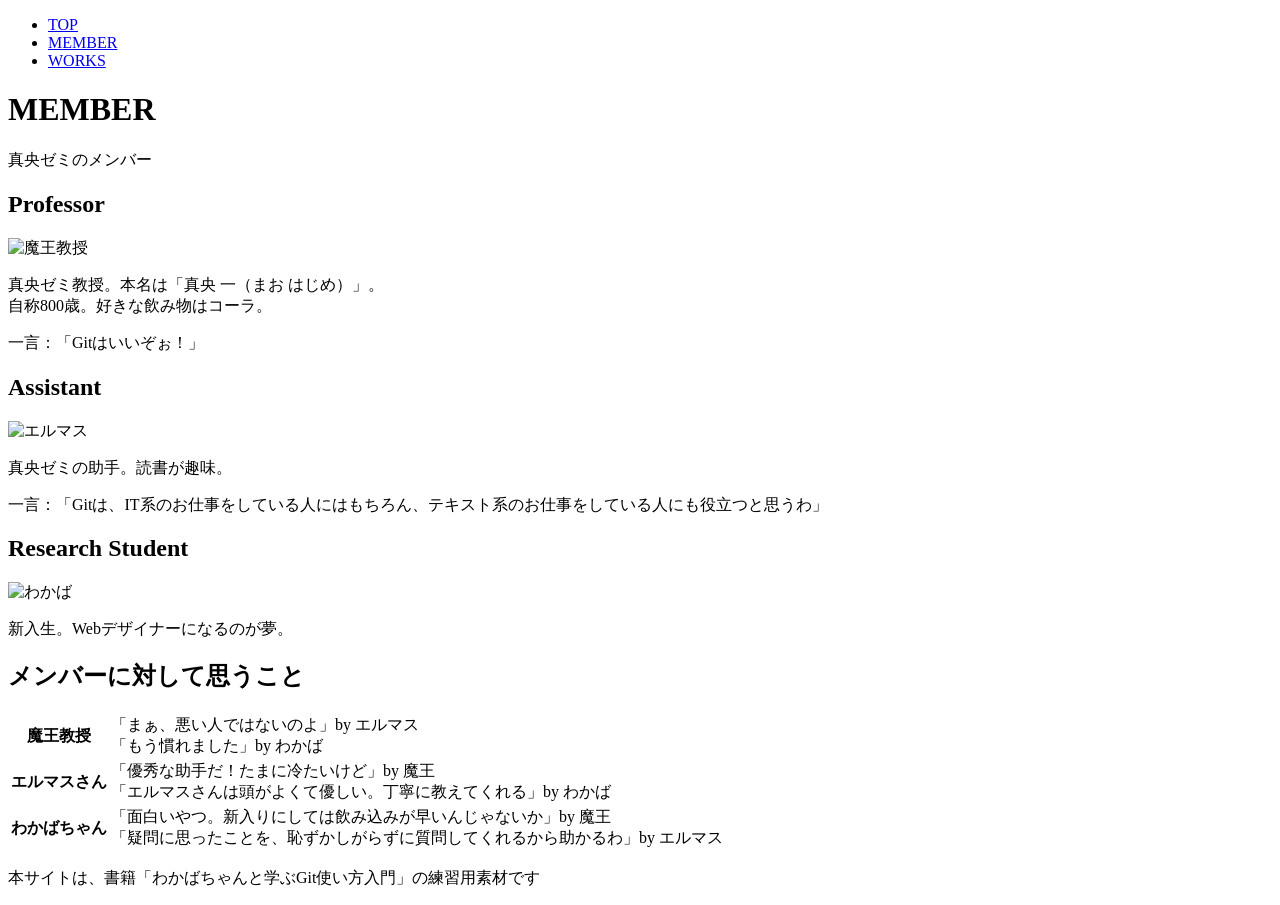
==== member.html @ 296b41b6 "わかばのプロフィールを追加" ====
<!DOCTYPE html>
<html lang="ja">
<head>
  <meta charset="utf-8">
  <title>メンバー |真央ゼミ C＆R大学</title>
  <meta name="keywords" content="メンバー,プロフィール,真央ゼミ">
  <meta name="description" content="真央ゼミのメンバーのプロフィール一覧です。">
  <link rel="stylesheet" href="css/common.css">
  <link href="https://fonts.googleapis.com/css?family=Montserrat" rel="stylesheet">
</head>

<body>
  <header>
    <nav>
      <ul>
        <li><a href="index.html">TOP</a></li>
        <li><a href="member.html">MEMBER</a></li>
        <li><a href="works.html">WORKS</a></li>
      </ul>
	</nav>
    <h1>MEMBER</h1>
    <p>真央ゼミのメンバー</p>
  </header>

  <main>

    <div class="row">
      <div class="col harf">
        <h2>Professor</h2>
        <img src="images/icon_mao.jpg" alt="魔王教授">
        <p>真央ゼミ教授。本名は「真央 一（まお はじめ）」。<br>自称800歳。好きな飲み物はコーラ。</p>
        <p>一言：「Gitはいいぞぉ！」</p>
      </div>
      <div class="col harf">
        <h2>Assistant</h2>
        <img src="images/icon_elmas.jpg" alt="エルマス">
        <p>真央ゼミの助手。読書が趣味。</p>
        <p>一言：「Gitは、IT系のお仕事をしている人にはもちろん、テキスト系のお仕事をしている人にも役立つと思うわ」</p>
      </div>
    </div>
    <div class="row">
      <div class="col harf">
        <h2>Research Student</h2>
        <img src="images/icon_wakaba.jpg" alt="わかば">
        <p>新入生。Webデザイナーになるのが夢。</p>
      </div>
    </div>

    <div class="row">
      <h2>メンバーに対して思うこと</h2>
      <table>
        <tbody>
          <tr>
            <th>魔王教授</th>
            <td>「まぁ、悪い人ではないのよ」by エルマス<br>「もう慣れました」by わかば</td>
          </tr>
          <tr>
            <th>エルマスさん</th>
            <td>「優秀な助手だ！たまに冷たいけど」by 魔王<br>「エルマスさんは頭がよくて優しい。丁寧に教えてくれる」by わかば</td>
          </tr>
          <tr>
            <th>わかばちゃん</th>
            <td>「面白いやつ。新入りにしては飲み込みが早いんじゃないか」by 魔王<br>「疑問に思ったことを、恥ずかしがらずに質問してくれるから助かるわ」by エルマス</td>
          </tr> 
        </tbody>
      </table>
    </div>
  </main>
  <footer>
    <p>本サイトは、書籍「わかばちゃんと学ぶGit使い方入門」の練習用素材です</p>
  </footer>
</body>
</html>
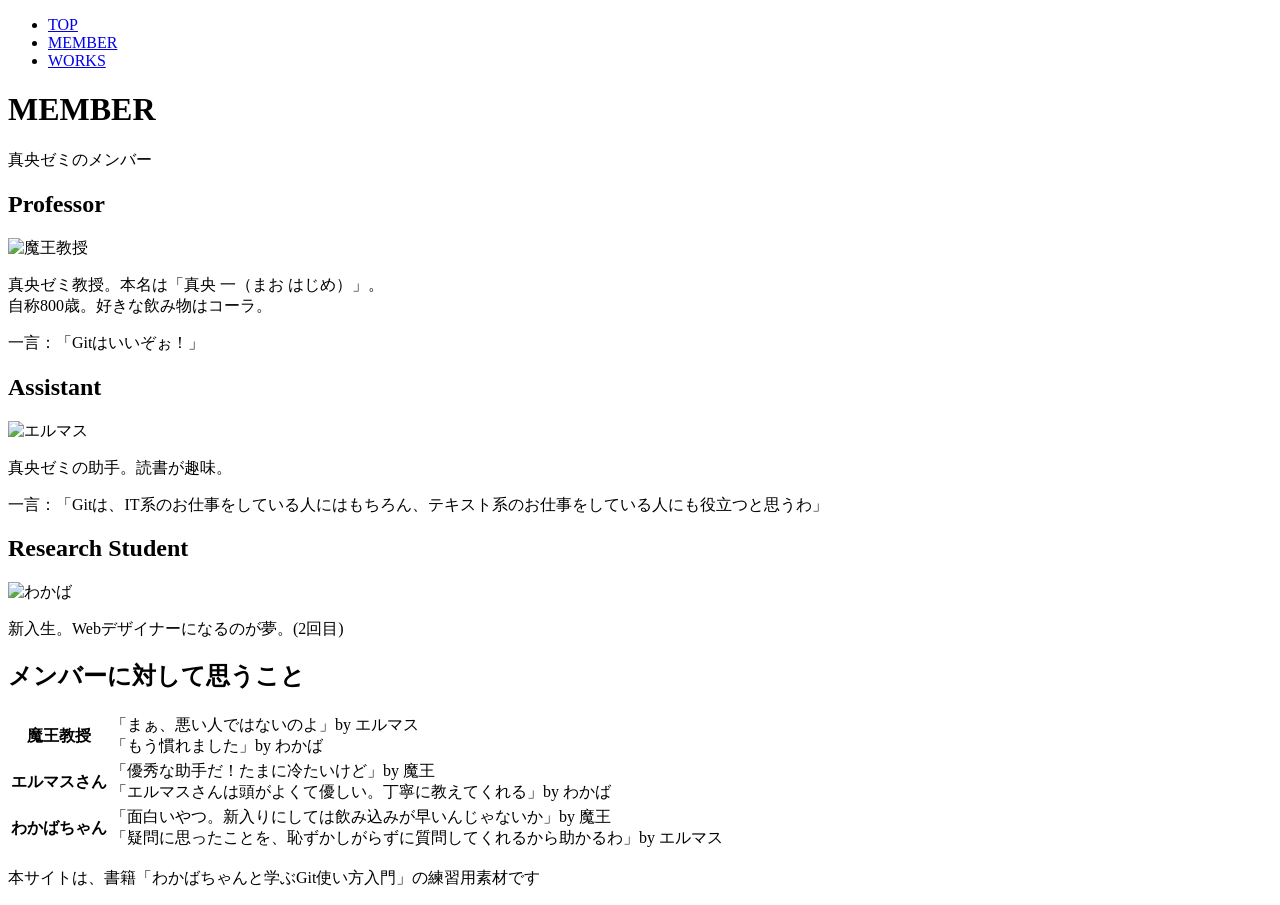
==== commit 1dab962f: "わかばのプロフィールを追加(2回目)" ====
--- a/member.html
+++ b/member.html
@@ -1,73 +1,92 @@
-<!DOCTYPE html>
+<!doctype html>
 <html lang="ja">
-<head>
-  <meta charset="utf-8">
-  <title>メンバー |真央ゼミ C＆R大学</title>
-  <meta name="keywords" content="メンバー,プロフィール,真央ゼミ">
-  <meta name="description" content="真央ゼミのメンバーのプロフィール一覧です。">
-  <link rel="stylesheet" href="css/common.css">
-  <link href="https://fonts.googleapis.com/css?family=Montserrat" rel="stylesheet">
-</head>
+  <head>
+    <meta charset="utf-8" />
+    <title>メンバー |真央ゼミ C＆R大学</title>
+    <meta name="keywords" content="メンバー,プロフィール,真央ゼミ" />
+    <meta
+      name="description"
+      content="真央ゼミのメンバーのプロフィール一覧です。"
+    />
+    <link rel="stylesheet" href="css/common.css" />
+    <link
+      href="https://fonts.googleapis.com/css?family=Montserrat"
+      rel="stylesheet"
+    />
+  </head>
 
-<body>
-  <header>
-    <nav>
-      <ul>
-        <li><a href="index.html">TOP</a></li>
-        <li><a href="member.html">MEMBER</a></li>
-        <li><a href="works.html">WORKS</a></li>
-      </ul>
-	</nav>
-    <h1>MEMBER</h1>
-    <p>真央ゼミのメンバー</p>
-  </header>
+  <body>
+    <header>
+      <nav>
+        <ul>
+          <li><a href="index.html">TOP</a></li>
+          <li><a href="member.html">MEMBER</a></li>
+          <li><a href="works.html">WORKS</a></li>
+        </ul>
+      </nav>
+      <h1>MEMBER</h1>
+      <p>真央ゼミのメンバー</p>
+    </header>
 
-  <main>
+    <main>
+      <div class="row">
+        <div class="col harf">
+          <h2>Professor</h2>
+          <img src="images/icon_mao.jpg" alt="魔王教授" />
+          <p>
+            真央ゼミ教授。本名は「真央 一（まお はじめ）」。<br />自称800歳。好きな飲み物はコーラ。
+          </p>
+          <p>一言：「Gitはいいぞぉ！」</p>
+        </div>
+        <div class="col harf">
+          <h2>Assistant</h2>
+          <img src="images/icon_elmas.jpg" alt="エルマス" />
+          <p>真央ゼミの助手。読書が趣味。</p>
+          <p>
+            一言：「Gitは、IT系のお仕事をしている人にはもちろん、テキスト系のお仕事をしている人にも役立つと思うわ」
+          </p>
+        </div>
+      </div>
+      <div class="row">
+        <div class="col harf">
+          <h2>Research Student</h2>
+          <img src="images/icon_wakaba.jpg" alt="わかば" />
+          <p>新入生。Webデザイナーになるのが夢。(2回目)</p>
+        </div>
+      </div>
 
-    <div class="row">
-      <div class="col harf">
-        <h2>Professor</h2>
-        <img src="images/icon_mao.jpg" alt="魔王教授">
-        <p>真央ゼミ教授。本名は「真央 一（まお はじめ）」。<br>自称800歳。好きな飲み物はコーラ。</p>
-        <p>一言：「Gitはいいぞぉ！」</p>
+      <div class="row">
+        <h2>メンバーに対して思うこと</h2>
+        <table>
+          <tbody>
+            <tr>
+              <th>魔王教授</th>
+              <td>
+                「まぁ、悪い人ではないのよ」by エルマス<br />「もう慣れました」by
+                わかば
+              </td>
+            </tr>
+            <tr>
+              <th>エルマスさん</th>
+              <td>
+                「優秀な助手だ！たまに冷たいけど」by 魔王<br />「エルマスさんは頭がよくて優しい。丁寧に教えてくれる」by
+                わかば
+              </td>
+            </tr>
+            <tr>
+              <th>わかばちゃん</th>
+              <td>
+                「面白いやつ。新入りにしては飲み込みが早いんじゃないか」by
+                魔王<br />「疑問に思ったことを、恥ずかしがらずに質問してくれるから助かるわ」by
+                エルマス
+              </td>
+            </tr>
+          </tbody>
+        </table>
       </div>
-      <div class="col harf">
-        <h2>Assistant</h2>
-        <img src="images/icon_elmas.jpg" alt="エルマス">
-        <p>真央ゼミの助手。読書が趣味。</p>
-        <p>一言：「Gitは、IT系のお仕事をしている人にはもちろん、テキスト系のお仕事をしている人にも役立つと思うわ」</p>
-      </div>
-    </div>
-    <div class="row">
-      <div class="col harf">
-        <h2>Research Student</h2>
-        <img src="images/icon_wakaba.jpg" alt="わかば">
-        <p>新入生。Webデザイナーになるのが夢。</p>
-      </div>
-    </div>
-
-    <div class="row">
-      <h2>メンバーに対して思うこと</h2>
-      <table>
-        <tbody>
-          <tr>
-            <th>魔王教授</th>
-            <td>「まぁ、悪い人ではないのよ」by エルマス<br>「もう慣れました」by わかば</td>
-          </tr>
-          <tr>
-            <th>エルマスさん</th>
-            <td>「優秀な助手だ！たまに冷たいけど」by 魔王<br>「エルマスさんは頭がよくて優しい。丁寧に教えてくれる」by わかば</td>
-          </tr>
-          <tr>
-            <th>わかばちゃん</th>
-            <td>「面白いやつ。新入りにしては飲み込みが早いんじゃないか」by 魔王<br>「疑問に思ったことを、恥ずかしがらずに質問してくれるから助かるわ」by エルマス</td>
-          </tr> 
-        </tbody>
-      </table>
-    </div>
-  </main>
-  <footer>
-    <p>本サイトは、書籍「わかばちゃんと学ぶGit使い方入門」の練習用素材です</p>
-  </footer>
-</body>
+    </main>
+    <footer>
+      <p>本サイトは、書籍「わかばちゃんと学ぶGit使い方入門」の練習用素材です</p>
+    </footer>
+  </body>
 </html>
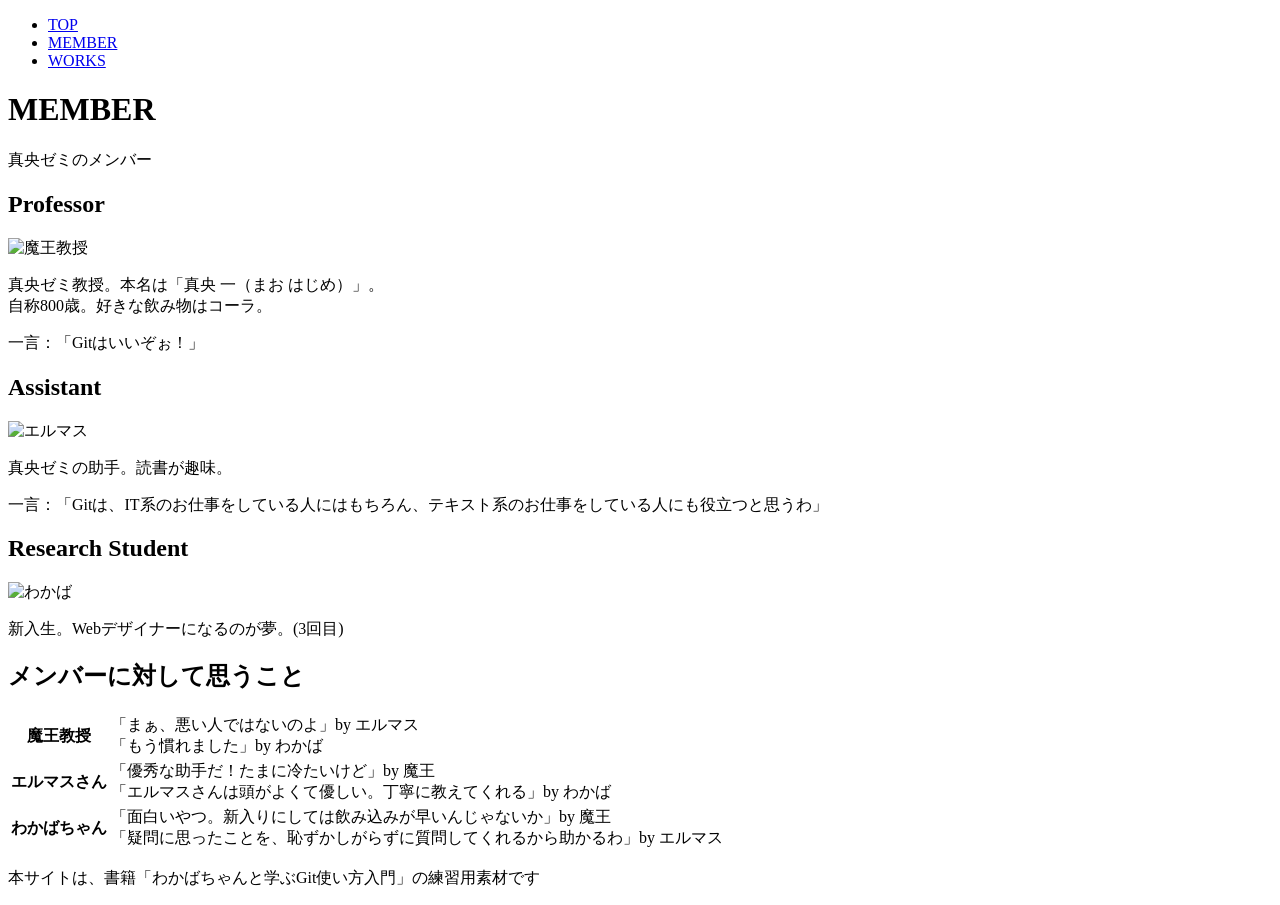
==== commit c7f0a926: "わかばのプロフィールを追加(3回目)" ====
--- a/member.html
+++ b/member.html
@@ -51,7 +51,7 @@
         <div class="col harf">
           <h2>Research Student</h2>
           <img src="images/icon_wakaba.jpg" alt="わかば" />
-          <p>新入生。Webデザイナーになるのが夢。(2回目)</p>
+          <p>新入生。Webデザイナーになるのが夢。(3回目)</p>
         </div>
       </div>
 
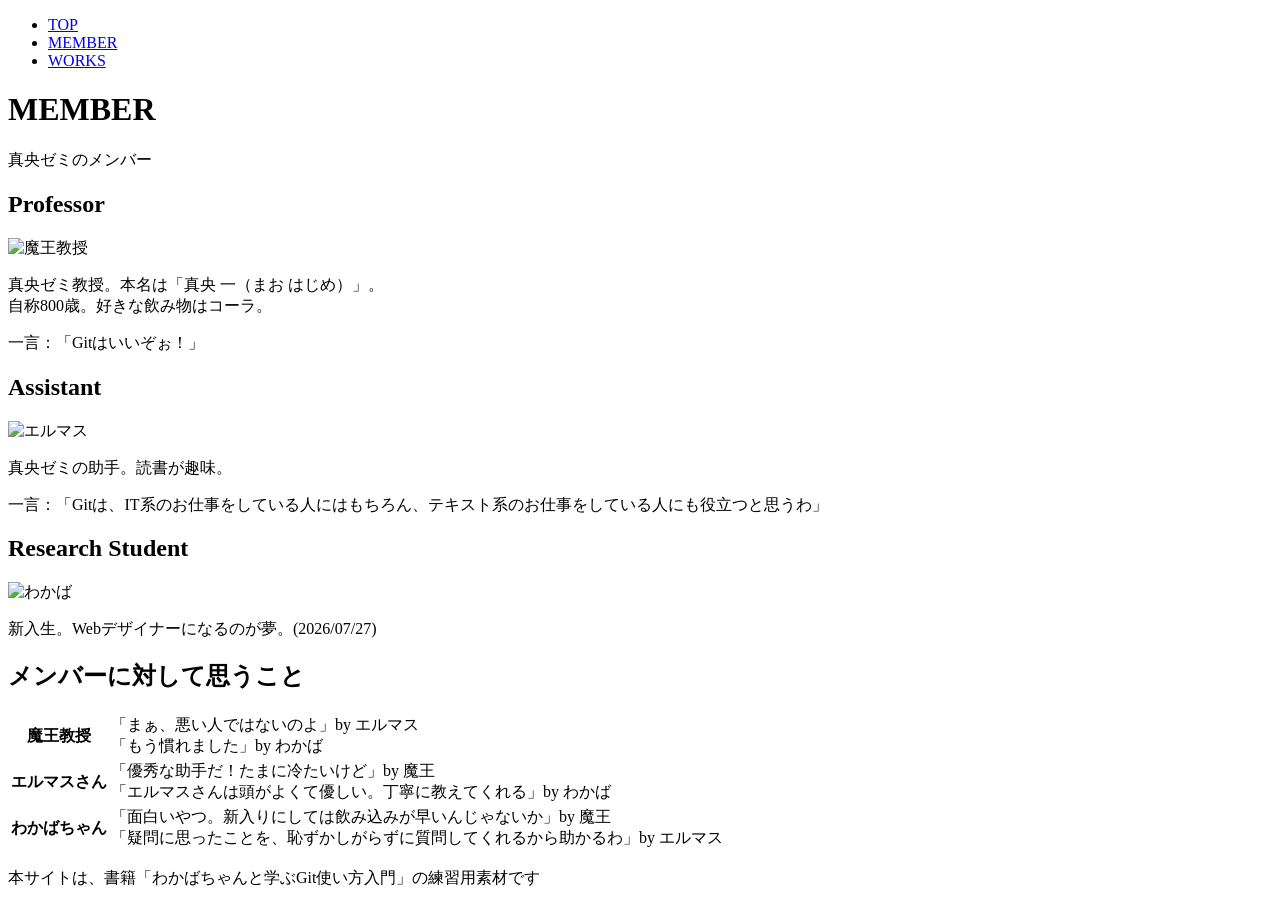
==== commit 078ff25d: "わかばのプロフィールを追加(20260727)" ====
--- a/member.html
+++ b/member.html
@@ -51,7 +51,7 @@
         <div class="col harf">
           <h2>Research Student</h2>
           <img src="images/icon_wakaba.jpg" alt="わかば" />
-          <p>新入生。Webデザイナーになるのが夢。(3回目)</p>
+          <p>新入生。Webデザイナーになるのが夢。(2026/07/27)</p>
         </div>
       </div>
 
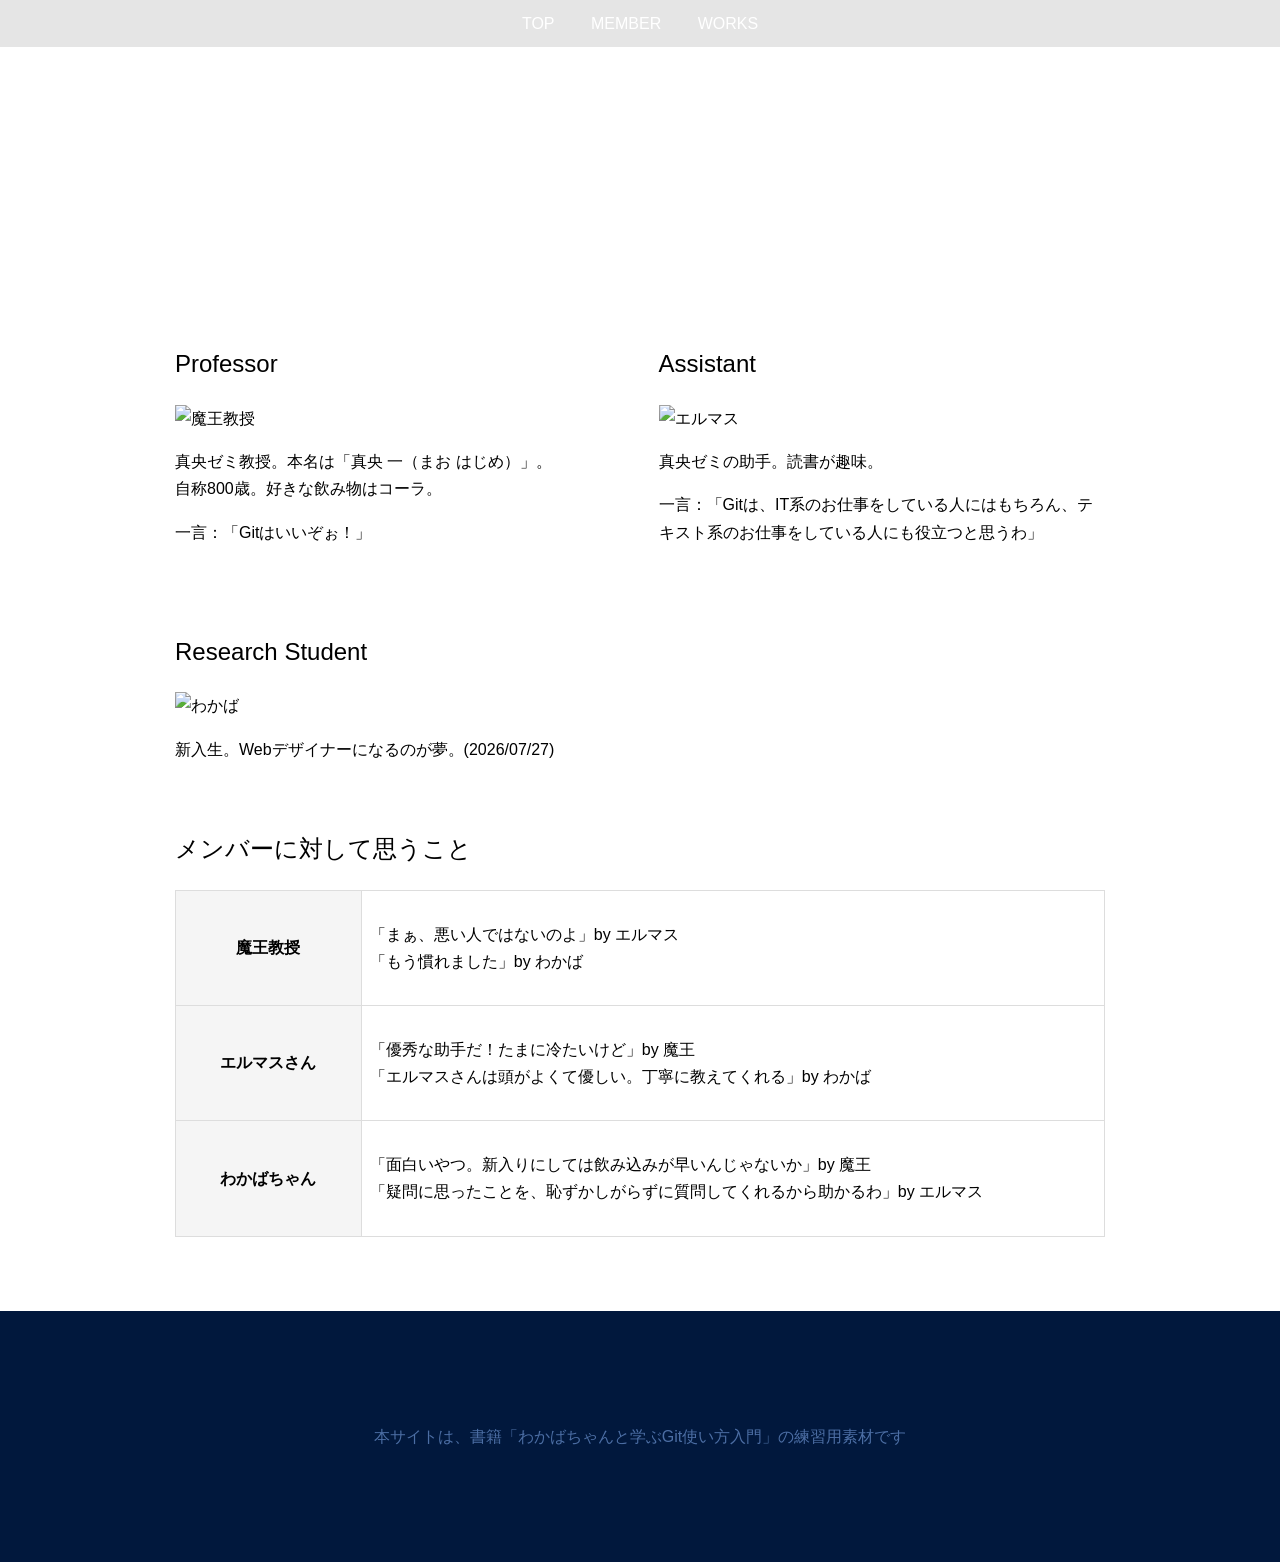
==== commit af33d69d: "edit files" ====
--- a/member.html
+++ b/member.html
@@ -1,92 +1,92 @@
-<!doctype html>
-<html lang="ja">
-  <head>
-    <meta charset="utf-8" />
-    <title>メンバー |真央ゼミ C＆R大学</title>
-    <meta name="keywords" content="メンバー,プロフィール,真央ゼミ" />
-    <meta
-      name="description"
-      content="真央ゼミのメンバーのプロフィール一覧です。"
-    />
-    <link rel="stylesheet" href="css/common.css" />
-    <link
-      href="https://fonts.googleapis.com/css?family=Montserrat"
-      rel="stylesheet"
-    />
-  </head>
-
-  <body>
-    <header>
-      <nav>
-        <ul>
-          <li><a href="index.html">TOP</a></li>
-          <li><a href="member.html">MEMBER</a></li>
-          <li><a href="works.html">WORKS</a></li>
-        </ul>
-      </nav>
-      <h1>MEMBER</h1>
-      <p>真央ゼミのメンバー</p>
-    </header>
-
-    <main>
-      <div class="row">
-        <div class="col harf">
-          <h2>Professor</h2>
-          <img src="images/icon_mao.jpg" alt="魔王教授" />
-          <p>
-            真央ゼミ教授。本名は「真央 一（まお はじめ）」。<br />自称800歳。好きな飲み物はコーラ。
-          </p>
-          <p>一言：「Gitはいいぞぉ！」</p>
-        </div>
-        <div class="col harf">
-          <h2>Assistant</h2>
-          <img src="images/icon_elmas.jpg" alt="エルマス" />
-          <p>真央ゼミの助手。読書が趣味。</p>
-          <p>
-            一言：「Gitは、IT系のお仕事をしている人にはもちろん、テキスト系のお仕事をしている人にも役立つと思うわ」
-          </p>
-        </div>
-      </div>
-      <div class="row">
-        <div class="col harf">
-          <h2>Research Student</h2>
-          <img src="images/icon_wakaba.jpg" alt="わかば" />
-          <p>新入生。Webデザイナーになるのが夢。(2026/07/27)</p>
-        </div>
-      </div>
-
-      <div class="row">
-        <h2>メンバーに対して思うこと</h2>
-        <table>
-          <tbody>
-            <tr>
-              <th>魔王教授</th>
-              <td>
-                「まぁ、悪い人ではないのよ」by エルマス<br />「もう慣れました」by
-                わかば
-              </td>
-            </tr>
-            <tr>
-              <th>エルマスさん</th>
-              <td>
-                「優秀な助手だ！たまに冷たいけど」by 魔王<br />「エルマスさんは頭がよくて優しい。丁寧に教えてくれる」by
-                わかば
-              </td>
-            </tr>
-            <tr>
-              <th>わかばちゃん</th>
-              <td>
-                「面白いやつ。新入りにしては飲み込みが早いんじゃないか」by
-                魔王<br />「疑問に思ったことを、恥ずかしがらずに質問してくれるから助かるわ」by
-                エルマス
-              </td>
-            </tr>
-          </tbody>
-        </table>
-      </div>
-    </main>
-    <footer>
-      <p>本サイトは、書籍「わかばちゃんと学ぶGit使い方入門」の練習用素材です</p>
-    </footer>
-  </body>
-</html>
+<!doctype html>
+<html lang="ja">
+  <head>
+    <meta charset="utf-8" />
+    <title>メンバー |真央ゼミ C＆R大学</title>
+    <meta name="keywords" content="メンバー,プロフィール,真央ゼミ" />
+    <meta
+      name="description"
+      content="真央ゼミのメンバーのプロフィール一覧です。"
+    />
+    <link rel="stylesheet" href="css/common.css" />
+    <link
+      href="https://fonts.googleapis.com/css?family=Montserrat"
+      rel="stylesheet"
+    />
+  </head>
+
+  <body>
+    <header>
+      <nav>
+        <ul>
+          <li><a href="index.html">TOP</a></li>
+          <li><a href="member.html">MEMBER</a></li>
+          <li><a href="works.html">WORKS</a></li>
+        </ul>
+      </nav>
+      <h1>MEMBER</h1>
+      <p>真央ゼミのメンバー</p>
+    </header>
+
+    <main>
+      <div class="row">
+        <div class="col harf">
+          <h2>Professor</h2>
+          <img src="images/icon_mao.jpg" alt="魔王教授" />
+          <p>
+            真央ゼミ教授。本名は「真央 一（まお はじめ）」。<br />自称800歳。好きな飲み物はコーラ。
+          </p>
+          <p>一言：「Gitはいいぞぉ！」</p>
+        </div>
+        <div class="col harf">
+          <h2>Assistant</h2>
+          <img src="images/icon_elmas.jpg" alt="エルマス" />
+          <p>真央ゼミの助手。読書が趣味。</p>
+          <p>
+            一言：「Gitは、IT系のお仕事をしている人にはもちろん、テキスト系のお仕事をしている人にも役立つと思うわ」
+          </p>
+        </div>
+      </div>
+      <div class="row">
+        <div class="col harf">
+          <h2>Research Student</h2>
+          <img src="images/icon_wakaba.jpg" alt="わかば" />
+          <p>新入生。Webデザイナーになるのが夢。(2026/07/27)</p>
+        </div>
+      </div>
+
+      <div class="row">
+        <h2>メンバーに対して思うこと</h2>
+        <table>
+          <tbody>
+            <tr>
+              <th>魔王教授</th>
+              <td>
+                「まぁ、悪い人ではないのよ」by エルマス<br />「もう慣れました」by
+                わかば
+              </td>
+            </tr>
+            <tr>
+              <th>エルマスさん</th>
+              <td>
+                「優秀な助手だ！たまに冷たいけど」by 魔王<br />「エルマスさんは頭がよくて優しい。丁寧に教えてくれる」by
+                わかば
+              </td>
+            </tr>
+            <tr>
+              <th>わかばちゃん</th>
+              <td>
+                「面白いやつ。新入りにしては飲み込みが早いんじゃないか」by
+                魔王<br />「疑問に思ったことを、恥ずかしがらずに質問してくれるから助かるわ」by
+                エルマス
+              </td>
+            </tr>
+          </tbody>
+        </table>
+      </div>
+    </main>
+    <footer>
+      <p>本サイトは、書籍「わかばちゃんと学ぶGit使い方入門」の練習用素材です</p>
+    </footer>
+  </body>
+</html>
--- a/css/common.css
+++ b/css/common.css
@@ -0,0 +1,203 @@
+@charset "UTF-8";
+
+/* 基本の設定
+ -------------------------------------------- */
+body {
+	font-family: 'ヒラギノ角ゴ Pro W3','Hiragino Kaku Gothic Pro','メイリオ',Meiryo,'ＭＳ Ｐゴシック',sans-serif;
+	font-size: 16px;
+	line-height: 1.7;
+	margin: 0;
+	padding: 0;
+}
+
+section,article, aside, nav, header, main, footer { display: block; }
+
+h1,h2,h3,h4 {
+	font-family: "Montserrat",sans-serif;
+	font-weight: normal;
+}
+
+ul, li {
+	margin: 0;
+	padding: 0;
+	list-style: none;
+}
+
+a { text-decoration: none;}
+
+img { /* フルードイメージ対応 */
+	max-width: 100%;
+	height: auto;
+}
+
+.center { text-align: center; }
+
+/* ヘッダー
+ -------------------------------------------- */
+header {
+	width: 100%;
+	padding: 6em 0 4em;
+	background: url("../images/header.jpg") no-repeat fixed center bottom / cover ;
+	position: relative;
+	text-align: center;
+	color: #FFF;
+}
+header#itempage { 
+	padding: 4em 0 2em;
+}
+header nav {
+	background: rgba(0, 0, 0, 0.1) ;
+	padding: 10px 0; 
+	width: 100%;
+	position: absolute;
+	top:0;
+}
+header nav ul{
+	margin: auto;
+	text-align: center;
+}
+header nav ul li{
+	display: inline-block;
+}
+header nav ul li a{
+	color: #FFF;
+	font-family: "Montserrat",sans-serif;
+	font-size: 16px;
+	padding: 0 1em;
+}
+header h1 a {
+	color: #FFF;
+}
+
+/* メインエリア
+ -------------------------------------------- */
+main {
+	width: 100%;
+	max-width: 930px;
+	margin: 0 auto;
+	padding: 24px 0;
+}
+
+/* リンク文字の色設定 */
+main a { color: #2c9795; }
+main a:link,
+main a:visited { text-decoration: none; }
+main a:hover, main a:active  { text-decoration: underline; }
+
+/* フッター
+ -------------------------------------------- */
+footer {
+	background-color: #01183d;
+	color: #4c6ea4;
+	font-family: "Montserrat",sans-serif;
+	text-align:center;
+	width: 100%;
+	padding: 6em 0;
+}
+
+	
+/* カラム
+ -------------------------------------------- */
+.row {
+	max-width: 930px;
+	margin: 0 auto 50px;
+}
+.row::after { 
+	content: "";
+	clear: both;
+	display: block;
+}
+.col {
+	float: left;
+	margin-left: 4%;
+}
+.col:first-child {margin-left: 0;}
+.harf {width: 48%;}
+.quarter {width: 22%;}
+
+
+/* 表の装飾
+ -------------------------------------------- */
+table {
+	border: 1px solid #ddd;
+	border-collapse: collapse;
+	border-spacing: 0;
+	width: 100%;
+}
+table th {
+	background: #F5F5F5;
+	border: solid #ddd;
+	border-width: 0 0 1px 1px;
+	font-weight: bold;
+	line-height: 120%;
+	padding: 30px 8px;
+	text-align: center;
+	width: 20%;
+}
+table td {
+	border: 1px solid #ddd;
+	border-width: 0 0 1px 1px;
+	padding: 30px 8px;
+	text-align: left;
+	width: 80%;
+}
+
+/* フォーム・ボタンの装飾
+ -------------------------------------------- */
+form .email,
+form .comment {
+	border: 1px solid #ddd;
+	box-sizing: border-box;
+	display: block;
+	font-size: 16px;
+	margin-bottom: 16px;
+	max-width: 100%;
+	padding: 8px;
+	width: 100%;
+}
+.button {
+	background-color: #f90;
+	border-bottom: medium none;
+	border-radius: 0.5em;
+	color: #fff;
+	cursor: pointer;
+	display: inline-block;
+    font-size: 1.4em;
+	line-height: 1.7;
+	margin: 0 0 2em;
+	padding: .6em 2em;
+	position: relative;
+	text-decoration: none;
+}
+
+main a.button { color: #fff; }
+main a.button:hover,
+main a.button:active { text-decoration: none; }
+
+/* 商品ページの装飾
+ -------------------------------------------- */
+.cartarea {
+	border-top: 1px dotted #CCC;
+	text-align: center;
+}
+
+.price {
+	color: #C00;
+	font-size: 2em;
+}
+
+
+/* ----------------------
+ 画面の横幅が599px以下の場合に適用
+ ---------------------- */
+@media screen and (max-width: 599px) {
+	.col {
+		float: none; 
+		margin-left: 0;
+		width: auto;
+	}
+	.row {
+		padding: 0 8px;
+	}
+}
+
